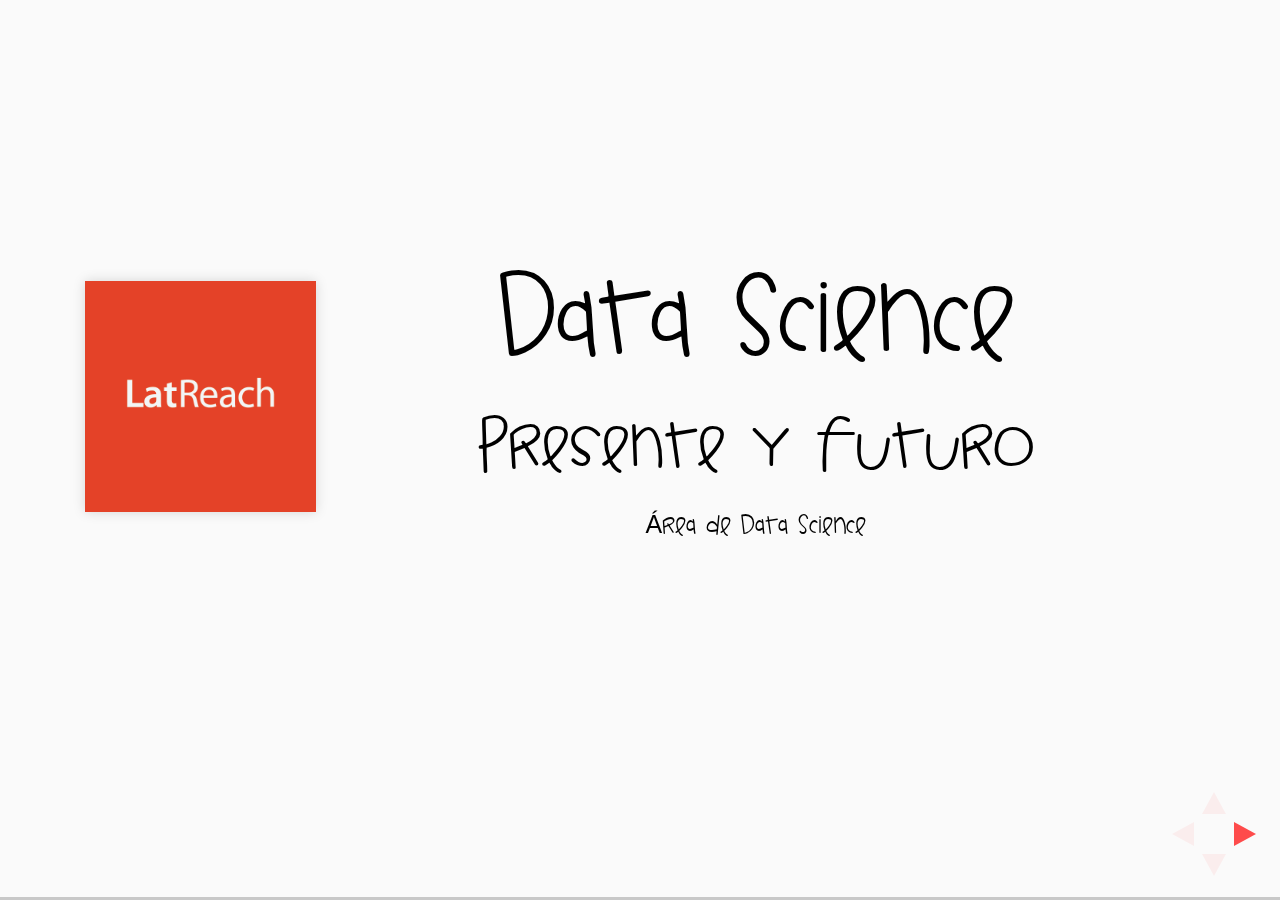
==== index.html @ 93abf593 "Convención LatReach inicial commit" ====
<!doctype html>
<html lang="en">

<head>
    <meta charset="utf-8">
    <meta name="description" content="LatReach Data Science: Presente y futuro">
    <meta name="author" content="Paul Márquez" >
    <meta name="apple-mobile-web-app-capable" content="yes">
    <meta name="apple-mobile-web-app-status-bar-style" content="black-translucent">
    <meta name="viewport" content="width=device-width, initial-scale=1.0, maximum-scale=1.0, user-scalable=no, minimal-ui">

    <title>LatReach - Data Science 2016</title>

    <script src="http://code.jquery.com/jquery-2.1.4.js" type="text/javascript"></script>

    <link rel="stylesheet" href="./reveal/css/reveal.css">
    <link rel="stylesheet" href="./reveal/css/theme/latreach.css" id="theme">

    <!-- Code syntax highlighting -->
    <link rel="stylesheet" href="./reveal/lib/css/github.css">
</head>

<body>

<div class="reveal">
    <div class="slides">
        <section>
            <img src="images/logo_latreach.jpg" height="200" width="200" style="border: none; float: left;">
            <h1>Data Science</h1>
            <h3>Presente y futuro</h3>
            <p>
                <small>Área de Data Science</small>
            </p>
        </section>

        <section>
            <h2>La era de los datos</h2>
                <img src="images/ciclo_datos.png" height="500" width="500">
        </section>

        <section>
            <section>
                <h2>Big Data</h2>
                <p>
                    Tantos datos que solo los puede interpretar un especialista
                </p>
                <p class="fragment" style="color: red;">o bien...</p>
                <p class="fragment">
                    Datos que tengan el potencial de causar un impacto
                    positivo en un negocio
                </p>
            </section>
            <section data-background-video="./videos/big_data.mp4"></section>
            <section>
                <pre>
                    <code>
[{"chasis":"VSSRK46L47R099128","vendor":140,"nombre":"Armada","apellido_p":"Cerdan","estado":"Aguascalientes","tel1":4499705817,"sexo":"M","modelo":"Cordoba","tipo_servicio":1,"year_modelo":2007,"contactable":"No"},
{"chasis":"VSSHM16L87R004624","vendor":140,"nombre":"Ricardo","apellido_p":"Calvillo","estado":"Aguascalientes","tel1":4929222730,"sexo":"M","modelo":"Cordoba","tipo_servicio":1,"year_modelo":2007,"contactable":"No"},
{"chasis":"VSSMK16L93R093A73","vendor":140,"nombre":"Adan","apellido_p":"Saldivar","estado":"Aguascalientes","tel1":449,"sexo":"M","modelo":"Ibiza","tipo_servicio":2,"year_modelo":2003,"contactable":"No"},
{"chasis":"VSSMK46J8AR024903","vendor":140,"nombre":"Luis Fernando","apellido_p":"Gonzalez","estado":"Aguascalientes","tel1":449,"sexo":"M","modelo":"Ibiza","tipo_servicio":1,"year_modelo":2010,"contactable":"No"},
{"chasis":"VSSKK46L33R057027","vendor":140,"nombre":"Maria Elena","apellido_p":"Martinez","estado":"Aguascalientes","tel1":4499184905,"sexo":"F","modelo":"Ibiza","tipo_servicio":1,"year_modelo":2003,"contactable":"No"},
{"chasis":"VSSMM16L89R018931","vendor":140,"nombre":"Armando","apellido_p":"Gonzalez","estado":"Aguascalientes","tel1":465,"sexo":"M","modelo":"Ibiza","tipo_servicio":1,"year_modelo":2009,"contactable":"No"},
{"chasis":"VSSMK46J4BR041327","vendor":140,"nombre":"Beatriz Elena","apellido_p":"Pasos","estado":"Aguascalientes","tel1":4499785979,"sexo":"F","modelo":"Ibiza","tipo_servicio":1,"year_modelo":2011,"contactable":"No"},
{"chasis":"VSSMK46J8AR082123","vendor":140,"nombre":"Alejandra","apellido_p":"Salasar","estado":"Aguascalientes","tel1":492,"sexo":"F","modelo":"Ibiza","tipo_servicio":1,"year_modelo":2010,"contactable":"No"},
{"chasis":"VSSXK46J4AR171278","vendor":140,"nombre":"Ivan","apellido_p":"Gonzalez","estado":"Aguascalientes","tel1":4499122631,"sexo":"M","modelo":"Ibiza","tipo_servicio":1,"year_modelo":2010,"contactable":"No"},
{"chasis":"VSSMK46JXAR107524","vendor":140,"nombre":"Noemi","apellido_p":"Lopez","estado":"Aguascalientes","tel1":492,"sexo":"F","modelo":"Ibiza","tipo_servicio":1,"year_modelo":2010,"contactable":"No"},
{"chasis":"VSSMK46J5BR031289","vendor":140,"nombre":"Victor Hugo","apellido_p":"Troncoso","estado":"Aguascalientes","tel1":478,"sexo":"M","modelo":"Ibiza","tipo_servicio":1,"year_modelo":2011,"contactable":"No"},
{"chasis":"VSSSK46LX9R018489","vendor":140,"nombre":"Jose","apellido_p":"Pantoja","estado":"Aguascalientes","tel1":4499721512,"sexo":"M","modelo":"Ibiza","tipo_servicio":1,"year_modelo":2009,"contactable":"No"},
{"chasis":"VSSSK46J19R094133","vendor":140,"nombre":"Veronica","apellido_p":"Gonzalez","estado":"Aguascalientes","tel1":449,"sexo":"M","modelo":"Ibiza","tipo_servicio":1,"year_modelo":2009,"contactable":"No"},
{"chasis":"VSSHM16LX9R011352","vendor":140,"nombre":"Araceli","apellido_p":"Garcia","estado":"Aguascalientes","tel1":4499133078,"sexo":"F","modelo":"Cordoba","tipo_servicio":1,"year_modelo":2009,"contactable":"No"},
{"chasis":"VSSPK46L47R008849","vendor":140,"nombre":"Miguel","apellido_p":"Mendoza","estado":"Aguascalientes","tel1":4499133942,"sexo":"M","modelo":"Ibiza","tipo_servicio":2,"year_modelo":2007,"contactable":"No"},
{"chasis":"VSSAH61P4AR010442","vendor":140,"nombre":"Juan Carlos","apellido_p":"Glez","estado":"Aguascalientes","tel1":4499126202,"sexo":"M","modelo":"Leon","tipo_servicio":1,"year_modelo":2010,"contactable":"No"},
{"chasis":"VSSXK46J0AR180138","vendor":140,"nombre":"Victor Manuel","apellido_p":"Garcia","estado":"Aguascalientes","tel1":492,"sexo":"M","modelo":"Ibiza","tipo_servicio":1,"year_modelo":2010,"contactable":"No"},
{"chasis":"VSSMK46J4BR043806","vendor":140,"nombre":"Arturo","apellido_p":"Fernandez","estado":"Aguascalientes","tel1":4659580708,"sexo":"M","modelo":"Ibiza","tipo_servicio":1,"year_modelo":2011,"contactable":"No"},
{"chasis":"VSSBD61P17R000489","vendor":140,"nombre":"Juan Antonio","apellido_p":"Ornelas","estado":"Aguascalientes","tel1":449,"sexo":"M","modelo":"Leon","tipo_servicio":2,"year_modelo":2007,"contactable":"No"},
{"chasis":"VSSHK46L39R049044","vendor":140,"nombre":"Francisco","apellido_p":"Vargas","estado":"Aguascalientes","tel1":4499742282,"sexo":"M","modelo":"Cordoba","tipo_servicio":1,"year_modelo":2009,"contactable":"Si"},
{"chasis":"VSSSK46J49R113869","vendor":140,"nombre":"Maria Estela","apellido_p":"Hernandez","estado":"Aguascalientes","tel1":492,"sexo":"F","modelo":"Ibiza","tipo_servicio":1,"year_modelo":2009,"contactable":"Si"},
{"chasis":"VSS6K46L73R217478","vendor":140,"nombre":"Alejandro Isaias","apellido_p":"Cura","estado":"Aguascalientes","tel1":4929236179,"sexo":"M","modelo":"","tipo_servicio":1,"year_modelo":2003,"contactable":"Si"},
{"chasis":"VSSEM16L78R005817","vendor":140,"nombre":"Gerardo","apellido_p":"Guerrero","estado":"Aguascalientes","tel1":4499166515,"sexo":"M","modelo":"Ibiza","tipo_servicio":1,"year_modelo":2008,"contactable":"Si"},
{"chasis":"VSSMK46J0AR180983","vendor":140,"nombre":"Raul","apellido_p":"Medina","estado":"Aguascalientes","tel1":4639527853,"sexo":"M","modelo":"Ibiza","tipo_servicio":1,"year_modelo":2010,"contactable":"Si"},
{"chasis":"VSSHM16L17R065300","vendor":140,"nombre":"Virtor Hugo","apellido_p":"Carrillo","estado":"Aguascalientes","tel1":492,"sexo":"M","modelo":"Cordoba","tipo_servicio":1,"year_modelo":2007,"contactable":"Si"},
{"chasis":"VSSRK46L46R006865","vendor":140,"nombre":"Jorge Luis","apellido_p":"Gomez","estado":"Aguascalientes","tel1":494,"sexo":"M","modelo":"Cordoba","tipo_servicio":1,"year_modelo":2006,"contactable":"Si"},
{"chasis":"VSSMK46J5AR048673","vendor":140,"nombre":"Jose De Jesus","apellido_p":"Macias","estado":"Aguascalientes","tel1":735,"sexo":"M","modelo":"Ibiza","tipo_servicio":2,"year_modelo":2010,"contactable":"No"},
{"chasis":"VSSXK46J3AR107023","vendor":140,"nombre":"Rafael","apellido_p":"Jimenez","estado":"Aguascalientes","tel1":4499147068,"sexo":"M","modelo":"Ibiza","tipo_servicio":1,"year_modelo":2010,"contactable":"Si"},
{"chasis":"VSSEM16L67R056403","vendor":140,"nombre":"Jose De La Cruz","apellido_p":"Medrano","estado":"Aguascalientes","tel1":4499128904,"sexo":"M","modelo":"Ibiza","tipo_servicio":1,"year_modelo":2007,"contactable":"No"},
{"chasis":"VSSDE21M15R052111","vendor":140,"nombre":"Noe","apellido_p":"German De Leon","estado":"Aguascalientes","tel1":492,"sexo":"M","modelo":"Leon","tipo_servicio":1,"year_modelo":2005,"contactable":"No"},
{"chasis":"VSSEM16LX8R195452","vendor":140,"nombre":"Fransisco","apellido_p":"Acua","estado":"Aguascalientes","tel1":4499760584,"sexo":"M","modelo":"Ibiza","tipo_servicio":1,"year_modelo":2008,"contactable":"Si"},
{"chasis":"VSSRK46L07R002054","vendor":140,"nombre":"Luz Maria","apellido_p":"Hernandez","estado":"Aguascalientes","tel1":449,"sexo":"M","modelo":"Cordoba","tipo_servicio":2,"year_modelo":2007,"contactable":"Si"}]
                    </code>
                </pre>
            </section>

            <section>
                <h2>Data Mining</h2>
                <p>
                    El conjunto de técnicas que nos permiten procesar
                    y extraer información de los datos
                </p>
                <video controls height="400px">
                    <source src="./videos/data_mining.mp4"></source>
                </video>
            </section>

            <section data-background="./images/math.jpg">
                <div style="background-color: rgba(250, 250, 250, 0.95); box-shadow: 0px 0px 6px rgba(0, 0, 0, 0.3);">
                    <h2>Data Analysis</h2>
                    <p>
                        El Data Mining debe ser interpretado por un
                        especialista que facilite
                    </p>
                    <div class="columnas">
                        <span style="color: red;">Descripciones</span>&nbsp;
                        <span style="color: blue;">Inferencias</span>&nbsp;
                        <span style="color: green;">Predicciones</span>&nbsp;
                        <span style="color: red;">Pronósticos</span>&nbsp;
                        <span style="color: brown;">Interpetaciones</span>
                        <span>Representaciones visuales</span>
                    </div>
                </div>
            </section>

            <section>
                <h2>Business Intelligence</h2>
                <h4>Porsche Relations Intelligence System</h4>
                <a href="http://pris.com.mx/" target="_blank">
                    <img src="./images/pris.png" alt="PRIS">
                </a>
            </section>

            <section>
                <h2>Business Intelligence</h2>
                <h4>CORE</h4>
                <a href="http://seatmx.com/release/" target="_blank">
                    <img src="./images/core.png" alt="CORE">
                </a>
            </section>
        </section>

        <section class="fsa">
            <h2>Data Science: Un área nueva</h2>
            <div class="paper" id="paper"></div>
        </section>

        <section data-background-iframe="./paperjs/examples/Animated/Smoothing.html">
            <div style="background-color: rgba(250, 250, 250, 0.7);">
                <h2>El alcance de los datos</h2>
                <span style="color: red;">Data Fetching</span>&nbsp;
                <span style="color: blue;">Data Warehouse</span>&nbsp;
                <span style="color: green;">Data Mining</span>&nbsp;
                <span style="color: brown;">Data Analysis</span>&nbsp;
                <span style="color: purple;">Data Visualization</span>&nbsp;
                <span style="color: orange;">Human-Data Interaction</span>
                <br>
                <br>
                <a href="./iframes/Landing_Page/index.html" target="_blank"><b>Data Immersion</b></a>
            </div>
        </section>

        <section data-background-iframe="./iframes/star_wars_latreach.html">
        <audio>
            <source src="./iframes/star_wars_theme.mp4" type="audio/mpeg">
        </audio>
        </section>

        <section onload="audioPlayer.stop();">
            <p class="fragment grow">grow</p>
            <p class="fragment shrink">shrink</p>
            <p class="fragment fade-out">fade-out</p>
            <p class="fragment current-visible">current-visible</p>
            <p class="fragment highlight-red">highlight-red</p>
            <p class="fragment highlight-blue">highlight-blue</p>
        </section>

        <section>
            <h2>Speaker View</h2>
            <p>There's a
            <a href="https://github.com/hakimel/reveal.js#speaker-notes">speaker view</a>.
            It includes a timer, preview of the upcoming slide as well as your speaker notes.
            </p>
            <p>Press the <em>S</em> key to try it out.</p>
            <aside class="notes">
                Oh hey, these are some notes.
                They'll be hidden in your presentation, but you can see
                them if you open the speaker notes window (hit 's' on
                your keyboard).
            </aside>
        </section>
    </div>
</div>

<script src="./reveal/lib/js/head.min.js"></script>
<script src="./reveal/js/reveal.js"></script>

<script type="text/javascript">
Reveal.initialize({
    controls: true,
    progress: true,
    history: true,
    center: true,
    transition: 'slide', // none/fade/slide/convex/concave/zoom
    dependencies: [
        { src: './reveal/lib/js/classList.js', condition: function() { return !document.body.classList; } },
        { src: './reveal/plugin/markdown/marked.js', condition: function() { return !!document.querySelector( '[data-markdown]' ); } },
        { src: './reveal/plugin/markdown/markdown.js', condition: function() { return !!document.querySelector( '[data-markdown]' ); } },
        { src: './reveal/plugin/highlight/highlight.js', async: true, callback: function() { hljs.initHighlightingOnLoad(); } },
        { src: './reveal/plugin/zoom-js/zoom.js', async: true },
        { src: './reveal/plugin/notes/notes.js', async: true }
    ]
});

Reveal.addEventListener("slidechanged", function(event) {
    $(event.currentSlide).find("audio").each(function() {
        var $audio = $(this);

        setTimeout(function() {
            $audio[0].currentTime = 0;
            $audio[0].play();
        }, 2000)
    });
});
</script>
</body>
</html>
---- reveal/css/reveal.css ----
/*!
 * reveal.js
 * http://lab.hakim.se/reveal-js
 * MIT licensed
 *
 * Copyright (C) 2015 Hakim El Hattab, http://hakim.se
 */
/*********************************************
 * RESET STYLES
 *********************************************/
html, body, .reveal div, .reveal span, .reveal applet, .reveal object, .reveal iframe,
.reveal h1, .reveal h2, .reveal h3, .reveal h4, .reveal h5, .reveal h6, .reveal p, .reveal blockquote, .reveal pre,
.reveal a, .reveal abbr, .reveal acronym, .reveal address, .reveal big, .reveal cite, .reveal code,
.reveal del, .reveal dfn, .reveal em, .reveal img, .reveal ins, .reveal kbd, .reveal q, .reveal s, .reveal samp,
.reveal small, .reveal strike, .reveal strong, .reveal sub, .reveal sup, .reveal tt, .reveal var,
.reveal b, .reveal u, .reveal center,
.reveal dl, .reveal dt, .reveal dd, .reveal ol, .reveal ul, .reveal li,
.reveal fieldset, .reveal form, .reveal label, .reveal legend,
.reveal table, .reveal caption, .reveal tbody, .reveal tfoot, .reveal thead, .reveal tr, .reveal th, .reveal td,
.reveal article, .reveal aside, .reveal canvas, .reveal details, .reveal embed,
.reveal figure, .reveal figcaption, .reveal footer, .reveal header, .reveal hgroup,
.reveal menu, .reveal nav, .reveal output, .reveal ruby, .reveal section, .reveal summary,
.reveal time, .reveal mark, .reveal audio, video {
  margin: 0;
  padding: 0;
  border: 0;
  font-size: 100%;
  font: inherit;
  vertical-align: baseline; }

.reveal article, .reveal aside, .reveal details, .reveal figcaption, .reveal figure,
.reveal footer, .reveal header, .reveal hgroup, .reveal menu, .reveal nav, .reveal section {
  display: block; }

/*********************************************
 * GLOBAL STYLES
 *********************************************/
html,
body {
  width: 100%;
  height: 100%;
  overflow: hidden; }

body {
  position: relative;
  line-height: 1;
  background-color: #fff;
  color: #000; }

html:-webkit-full-screen-ancestor {
  background-color: inherit; }

html:-moz-full-screen-ancestor {
  background-color: inherit; }

/*********************************************
 * VIEW FRAGMENTS
 *********************************************/
.reveal .slides section .fragment {
  opacity: 0;
  visibility: hidden;
  -webkit-transition: all 0.2s ease;
          transition: all 0.2s ease; }
  .reveal .slides section .fragment.visible {
    opacity: 1;
    visibility: visible; }

.reveal .slides section .fragment.grow {
  opacity: 1;
  visibility: visible; }
  .reveal .slides section .fragment.grow.visible {
    -webkit-transform: scale(1.3);
        -ms-transform: scale(1.3);
            transform: scale(1.3); }

.reveal .slides section .fragment.shrink {
  opacity: 1;
  visibility: visible; }
  .reveal .slides section .fragment.shrink.visible {
    -webkit-transform: scale(0.7);
        -ms-transform: scale(0.7);
            transform: scale(0.7); }

.reveal .slides section .fragment.zoom-in {
  -webkit-transform: scale(0.1);
      -ms-transform: scale(0.1);
          transform: scale(0.1); }
  .reveal .slides section .fragment.zoom-in.visible {
    -webkit-transform: none;
        -ms-transform: none;
            transform: none; }

.reveal .slides section .fragment.fade-out {
  opacity: 1;
  visibility: visible; }
  .reveal .slides section .fragment.fade-out.visible {
    opacity: 0;
    visibility: hidden; }

.reveal .slides section .fragment.semi-fade-out {
  opacity: 1;
  visibility: visible; }
  .reveal .slides section .fragment.semi-fade-out.visible {
    opacity: 0.5;
    visibility: visible; }

.reveal .slides section .fragment.strike {
  opacity: 1;
  visibility: visible; }
  .reveal .slides section .fragment.strike.visible {
    text-decoration: line-through; }

.reveal .slides section .fragment.current-visible {
  opacity: 0;
  visibility: hidden; }
  .reveal .slides section .fragment.current-visible.current-fragment {
    opacity: 1;
    visibility: visible; }

.reveal .slides section .fragment.highlight-red,
.reveal .slides section .fragment.highlight-current-red,
.reveal .slides section .fragment.highlight-green,
.reveal .slides section .fragment.highlight-current-green,
.reveal .slides section .fragment.highlight-blue,
.reveal .slides section .fragment.highlight-current-blue {
  opacity: 1;
  visibility: visible; }

.reveal .slides section .fragment.highlight-red.visible {
  color: #ff2c2d; }

.reveal .slides section .fragment.highlight-green.visible {
  color: #17ff2e; }

.reveal .slides section .fragment.highlight-blue.visible {
  color: #1b91ff; }

.reveal .slides section .fragment.highlight-current-red.current-fragment {
  color: #ff2c2d; }

.reveal .slides section .fragment.highlight-current-green.current-fragment {
  color: #17ff2e; }

.reveal .slides section .fragment.highlight-current-blue.current-fragment {
  color: #1b91ff; }

/*********************************************
 * DEFAULT ELEMENT STYLES
 *********************************************/
/* Fixes issue in Chrome where italic fonts did not appear when printing to PDF */
.reveal:after {
  content: '';
  font-style: italic; }

.reveal iframe {
  z-index: 1; }

/** Prevents layering issues in certain browser/transition combinations */
.reveal a {
  position: relative; }

.reveal .stretch {
  max-width: none;
  max-height: none; }

.reveal pre.stretch code {
  height: 100%;
  max-height: 100%;
  box-sizing: border-box; }

/*********************************************
 * CONTROLS
 *********************************************/
.reveal .controls {
  display: none;
  position: fixed;
  width: 110px;
  height: 110px;
  z-index: 30;
  right: 10px;
  bottom: 10px;
  -webkit-user-select: none; }

.reveal .controls button {
  padding: 0;
  position: absolute;
  opacity: 0.05;
  width: 0;
  height: 0;
  background-color: transparent;
  border: 12px solid transparent;
  -webkit-transform: scale(0.9999);
      -ms-transform: scale(0.9999);
          transform: scale(0.9999);
  -webkit-transition: all 0.2s ease;
          transition: all 0.2s ease;
  -webkit-appearance: none;
  -webkit-tap-highlight-color: transparent; }

.reveal .controls .enabled {
  opacity: 0.7;
  cursor: pointer; }

.reveal .controls .enabled:active {
  margin-top: 1px; }

.reveal .controls .navigate-left {
  top: 42px;
  border-right-width: 22px;
  border-right-color: #000; }

.reveal .controls .navigate-left.fragmented {
  opacity: 0.3; }

.reveal .controls .navigate-right {
  left: 74px;
  top: 42px;
  border-left-width: 22px;
  border-left-color: #000; }

.reveal .controls .navigate-right.fragmented {
  opacity: 0.3; }

.reveal .controls .navigate-up {
  left: 42px;
  border-bottom-width: 22px;
  border-bottom-color: #000; }

.reveal .controls .navigate-up.fragmented {
  opacity: 0.3; }

.reveal .controls .navigate-down {
  left: 42px;
  top: 74px;
  border-top-width: 22px;
  border-top-color: #000; }

.reveal .controls .navigate-down.fragmented {
  opacity: 0.3; }

/*********************************************
 * PROGRESS BAR
 *********************************************/
.reveal .progress {
  position: fixed;
  display: none;
  height: 3px;
  width: 100%;
  bottom: 0;
  left: 0;
  z-index: 10;
  background-color: rgba(0, 0, 0, 0.2); }

.reveal .progress:after {
  content: '';
  display: block;
  position: absolute;
  height: 20px;
  width: 100%;
  top: -20px; }

.reveal .progress span {
  display: block;
  height: 100%;
  width: 0px;
  background-color: #000;
  -webkit-transition: width 800ms cubic-bezier(0.26, 0.86, 0.44, 0.985);
          transition: width 800ms cubic-bezier(0.26, 0.86, 0.44, 0.985); }

/*********************************************
 * SLIDE NUMBER
 *********************************************/
.reveal .slide-number {
  position: fixed;
  display: block;
  right: 8px;
  bottom: 8px;
  z-index: 31;
  font-family: Helvetica, sans-serif;
  font-size: 12px;
  line-height: 1;
  color: #fff;
  background-color: rgba(0, 0, 0, 0.4);
  padding: 5px; }

.reveal .slide-number-delimiter {
  margin: 0 3px; }

/*********************************************
 * SLIDES
 *********************************************/
.reveal {
  position: relative;
  width: 100%;
  height: 100%;
  overflow: hidden;
  -ms-touch-action: none;
      touch-action: none; }

.reveal .slides {
  position: absolute;
  width: 100%;
  height: 100%;
  top: 0;
  right: 0;
  bottom: 0;
  left: 0;
  margin: auto;
  overflow: visible;
  z-index: 1;
  text-align: center;
  -webkit-perspective: 600px;
          perspective: 600px;
  -webkit-perspective-origin: 50% 40%;
          perspective-origin: 50% 40%; }

.reveal .slides > section {
  -ms-perspective: 600px; }

.reveal .slides > section,
.reveal .slides > section > section {
  display: none;
  position: absolute;
  width: 100%;
  padding: 20px 0px;
  z-index: 10;
  -webkit-transform-style: preserve-3d;
          transform-style: preserve-3d;
  -webkit-transition: -webkit-transform-origin 800ms cubic-bezier(0.26, 0.86, 0.44, 0.985), -webkit-transform 800ms cubic-bezier(0.26, 0.86, 0.44, 0.985), visibility 800ms cubic-bezier(0.26, 0.86, 0.44, 0.985), opacity 800ms cubic-bezier(0.26, 0.86, 0.44, 0.985);
          transition: -ms-transform-origin 800ms cubic-bezier(0.26, 0.86, 0.44, 0.985), transform 800ms cubic-bezier(0.26, 0.86, 0.44, 0.985), visibility 800ms cubic-bezier(0.26, 0.86, 0.44, 0.985), opacity 800ms cubic-bezier(0.26, 0.86, 0.44, 0.985);
          transition: transform-origin 800ms cubic-bezier(0.26, 0.86, 0.44, 0.985), transform 800ms cubic-bezier(0.26, 0.86, 0.44, 0.985), visibility 800ms cubic-bezier(0.26, 0.86, 0.44, 0.985), opacity 800ms cubic-bezier(0.26, 0.86, 0.44, 0.985); }

/* Global transition speed settings */
.reveal[data-transition-speed="fast"] .slides section {
  -webkit-transition-duration: 400ms;
          transition-duration: 400ms; }

.reveal[data-transition-speed="slow"] .slides section {
  -webkit-transition-duration: 1200ms;
          transition-duration: 1200ms; }

/* Slide-specific transition speed overrides */
.reveal .slides section[data-transition-speed="fast"] {
  -webkit-transition-duration: 400ms;
          transition-duration: 400ms; }

.reveal .slides section[data-transition-speed="slow"] {
  -webkit-transition-duration: 1200ms;
          transition-duration: 1200ms; }

.reveal .slides > section.stack {
  padding-top: 0;
  padding-bottom: 0; }

.reveal .slides > section.present,
.reveal .slides > section > section.present {
  display: block;
  z-index: 11;
  opacity: 1; }

.reveal.center,
.reveal.center .slides,
.reveal.center .slides section {
  min-height: 0 !important; }

/* Don't allow interaction with invisible slides */
.reveal .slides > section.future,
.reveal .slides > section > section.future,
.reveal .slides > section.past,
.reveal .slides > section > section.past {
  pointer-events: none; }

.reveal.overview .slides > section,
.reveal.overview .slides > section > section {
  pointer-events: auto; }

.reveal .slides > section.past,
.reveal .slides > section.future,
.reveal .slides > section > section.past,
.reveal .slides > section > section.future {
  opacity: 0; }

/*********************************************
 * Mixins for readability of transitions
 *********************************************/
/*********************************************
 * SLIDE TRANSITION
 * Aliased 'linear' for backwards compatibility
 *********************************************/
.reveal.slide section {
  -webkit-backface-visibility: hidden;
          backface-visibility: hidden; }

.reveal .slides > section[data-transition=slide].past,
.reveal .slides > section[data-transition~=slide-out].past,
.reveal.slide .slides > section:not([data-transition]).past {
  -webkit-transform: translate(-150%, 0);
      -ms-transform: translate(-150%, 0);
          transform: translate(-150%, 0); }

.reveal .slides > section[data-transition=slide].future,
.reveal .slides > section[data-transition~=slide-in].future,
.reveal.slide .slides > section:not([data-transition]).future {
  -webkit-transform: translate(150%, 0);
      -ms-transform: translate(150%, 0);
          transform: translate(150%, 0); }

.reveal .slides > section > section[data-transition=slide].past,
.reveal .slides > section > section[data-transition~=slide-out].past,
.reveal.slide .slides > section > section:not([data-transition]).past {
  -webkit-transform: translate(0, -150%);
      -ms-transform: translate(0, -150%);
          transform: translate(0, -150%); }

.reveal .slides > section > section[data-transition=slide].future,
.reveal .slides > section > section[data-transition~=slide-in].future,
.reveal.slide .slides > section > section:not([data-transition]).future {
  -webkit-transform: translate(0, 150%);
      -ms-transform: translate(0, 150%);
          transform: translate(0, 150%); }

.reveal.linear section {
  -webkit-backface-visibility: hidden;
          backface-visibility: hidden; }

.reveal .slides > section[data-transition=linear].past,
.reveal .slides > section[data-transition~=linear-out].past,
.reveal.linear .slides > section:not([data-transition]).past {
  -webkit-transform: translate(-150%, 0);
      -ms-transform: translate(-150%, 0);
          transform: translate(-150%, 0); }

.reveal .slides > section[data-transition=linear].future,
.reveal .slides > section[data-transition~=linear-in].future,
.reveal.linear .slides > section:not([data-transition]).future {
  -webkit-transform: translate(150%, 0);
      -ms-transform: translate(150%, 0);
          transform: translate(150%, 0); }

.reveal .slides > section > section[data-transition=linear].past,
.reveal .slides > section > section[data-transition~=linear-out].past,
.reveal.linear .slides > section > section:not([data-transition]).past {
  -webkit-transform: translate(0, -150%);
      -ms-transform: translate(0, -150%);
          transform: translate(0, -150%); }

.reveal .slides > section > section[data-transition=linear].future,
.reveal .slides > section > section[data-transition~=linear-in].future,
.reveal.linear .slides > section > section:not([data-transition]).future {
  -webkit-transform: translate(0, 150%);
      -ms-transform: translate(0, 150%);
          transform: translate(0, 150%); }

/*********************************************
 * CONVEX TRANSITION
 * Aliased 'default' for backwards compatibility
 *********************************************/
.reveal .slides > section[data-transition=default].past,
.reveal .slides > section[data-transition~=default-out].past,
.reveal.default .slides > section:not([data-transition]).past {
  -webkit-transform: translate3d(-100%, 0, 0) rotateY(-90deg) translate3d(-100%, 0, 0);
          transform: translate3d(-100%, 0, 0) rotateY(-90deg) translate3d(-100%, 0, 0); }

.reveal .slides > section[data-transition=default].future,
.reveal .slides > section[data-transition~=default-in].future,
.reveal.default .slides > section:not([data-transition]).future {
  -webkit-transform: translate3d(100%, 0, 0) rotateY(90deg) translate3d(100%, 0, 0);
          transform: translate3d(100%, 0, 0) rotateY(90deg) translate3d(100%, 0, 0); }

.reveal .slides > section > section[data-transition=default].past,
.reveal .slides > section > section[data-transition~=default-out].past,
.reveal.default .slides > section > section:not([data-transition]).past {
  -webkit-transform: translate3d(0, -300px, 0) rotateX(70deg) translate3d(0, -300px, 0);
          transform: translate3d(0, -300px, 0) rotateX(70deg) translate3d(0, -300px, 0); }

.reveal .slides > section > section[data-transition=default].future,
.reveal .slides > section > section[data-transition~=default-in].future,
.reveal.default .slides > section > section:not([data-transition]).future {
  -webkit-transform: translate3d(0, 300px, 0) rotateX(-70deg) translate3d(0, 300px, 0);
          transform: translate3d(0, 300px, 0) rotateX(-70deg) translate3d(0, 300px, 0); }

.reveal .slides > section[data-transition=convex].past,
.reveal .slides > section[data-transition~=convex-out].past,
.reveal.convex .slides > section:not([data-transition]).past {
  -webkit-transform: translate3d(-100%, 0, 0) rotateY(-90deg) translate3d(-100%, 0, 0);
          transform: translate3d(-100%, 0, 0) rotateY(-90deg) translate3d(-100%, 0, 0); }

.reveal .slides > section[data-transition=convex].future,
.reveal .slides > section[data-transition~=convex-in].future,
.reveal.convex .slides > section:not([data-transition]).future {
  -webkit-transform: translate3d(100%, 0, 0) rotateY(90deg) translate3d(100%, 0, 0);
          transform: translate3d(100%, 0, 0) rotateY(90deg) translate3d(100%, 0, 0); }

.reveal .slides > section > section[data-transition=convex].past,
.reveal .slides > section > section[data-transition~=convex-out].past,
.reveal.convex .slides > section > section:not([data-transition]).past {
  -webkit-transform: translate3d(0, -300px, 0) rotateX(70deg) translate3d(0, -300px, 0);
          transform: translate3d(0, -300px, 0) rotateX(70deg) translate3d(0, -300px, 0); }

.reveal .slides > section > section[data-transition=convex].future,
.reveal .slides > section > section[data-transition~=convex-in].future,
.reveal.convex .slides > section > section:not([data-transition]).future {
  -webkit-transform: translate3d(0, 300px, 0) rotateX(-70deg) translate3d(0, 300px, 0);
          transform: translate3d(0, 300px, 0) rotateX(-70deg) translate3d(0, 300px, 0); }

/*********************************************
 * CONCAVE TRANSITION
 *********************************************/
.reveal .slides > section[data-transition=concave].past,
.reveal .slides > section[data-transition~=concave-out].past,
.reveal.concave .slides > section:not([data-transition]).past {
  -webkit-transform: translate3d(-100%, 0, 0) rotateY(90deg) translate3d(-100%, 0, 0);
          transform: translate3d(-100%, 0, 0) rotateY(90deg) translate3d(-100%, 0, 0); }

.reveal .slides > section[data-transition=concave].future,
.reveal .slides > section[data-transition~=concave-in].future,
.reveal.concave .slides > section:not([data-transition]).future {
  -webkit-transform: translate3d(100%, 0, 0) rotateY(-90deg) translate3d(100%, 0, 0);
          transform: translate3d(100%, 0, 0) rotateY(-90deg) translate3d(100%, 0, 0); }

.reveal .slides > section > section[data-transition=concave].past,
.reveal .slides > section > section[data-transition~=concave-out].past,
.reveal.concave .slides > section > section:not([data-transition]).past {
  -webkit-transform: translate3d(0, -80%, 0) rotateX(-70deg) translate3d(0, -80%, 0);
          transform: translate3d(0, -80%, 0) rotateX(-70deg) translate3d(0, -80%, 0); }

.reveal .slides > section > section[data-transition=concave].future,
.reveal .slides > section > section[data-transition~=concave-in].future,
.reveal.concave .slides > section > section:not([data-transition]).future {
  -webkit-transform: translate3d(0, 80%, 0) rotateX(70deg) translate3d(0, 80%, 0);
          transform: translate3d(0, 80%, 0) rotateX(70deg) translate3d(0, 80%, 0); }

/*********************************************
 * ZOOM TRANSITION
 *********************************************/
.reveal .slides section[data-transition=zoom],
.reveal.zoom .slides section:not([data-transition]) {
  -webkit-transition-timing-function: ease;
          transition-timing-function: ease; }

.reveal .slides > section[data-transition=zoom].past,
.reveal .slides > section[data-transition~=zoom-out].past,
.reveal.zoom .slides > section:not([data-transition]).past {
  visibility: hidden;
  -webkit-transform: scale(16);
      -ms-transform: scale(16);
          transform: scale(16); }

.reveal .slides > section[data-transition=zoom].future,
.reveal .slides > section[data-transition~=zoom-in].future,
.reveal.zoom .slides > section:not([data-transition]).future {
  visibility: hidden;
  -webkit-transform: scale(0.2);
      -ms-transform: scale(0.2);
          transform: scale(0.2); }

.reveal .slides > section > section[data-transition=zoom].past,
.reveal .slides > section > section[data-transition~=zoom-out].past,
.reveal.zoom .slides > section > section:not([data-transition]).past {
  -webkit-transform: translate(0, -150%);
      -ms-transform: translate(0, -150%);
          transform: translate(0, -150%); }

.reveal .slides > section > section[data-transition=zoom].future,
.reveal .slides > section > section[data-transition~=zoom-in].future,
.reveal.zoom .slides > section > section:not([data-transition]).future {
  -webkit-transform: translate(0, 150%);
      -ms-transform: translate(0, 150%);
          transform: translate(0, 150%); }

/*********************************************
 * CUBE TRANSITION
 *********************************************/
.reveal.cube .slides {
  -webkit-perspective: 1300px;
          perspective: 1300px; }

.reveal.cube .slides section {
  padding: 30px;
  min-height: 700px;
  -webkit-backface-visibility: hidden;
          backface-visibility: hidden;
  box-sizing: border-box; }

.reveal.center.cube .slides section {
  min-height: 0; }

.reveal.cube .slides section:not(.stack):before {
  content: '';
  position: absolute;
  display: block;
  width: 100%;
  height: 100%;
  left: 0;
  top: 0;
  background: rgba(0, 0, 0, 0.1);
  border-radius: 4px;
  -webkit-transform: translateZ(-20px);
          transform: translateZ(-20px); }

.reveal.cube .slides section:not(.stack):after {
  content: '';
  position: absolute;
  display: block;
  width: 90%;
  height: 30px;
  left: 5%;
  bottom: 0;
  background: none;
  z-index: 1;
  border-radius: 4px;
  box-shadow: 0px 95px 25px rgba(0, 0, 0, 0.2);
  -webkit-transform: translateZ(-90px) rotateX(65deg);
          transform: translateZ(-90px) rotateX(65deg); }

.reveal.cube .slides > section.stack {
  padding: 0;
  background: none; }

.reveal.cube .slides > section.past {
  -webkit-transform-origin: 100% 0%;
      -ms-transform-origin: 100% 0%;
          transform-origin: 100% 0%;
  -webkit-transform: translate3d(-100%, 0, 0) rotateY(-90deg);
          transform: translate3d(-100%, 0, 0) rotateY(-90deg); }

.reveal.cube .slides > section.future {
  -webkit-transform-origin: 0% 0%;
      -ms-transform-origin: 0% 0%;
          transform-origin: 0% 0%;
  -webkit-transform: translate3d(100%, 0, 0) rotateY(90deg);
          transform: translate3d(100%, 0, 0) rotateY(90deg); }

.reveal.cube .slides > section > section.past {
  -webkit-transform-origin: 0% 100%;
      -ms-transform-origin: 0% 100%;
          transform-origin: 0% 100%;
  -webkit-transform: translate3d(0, -100%, 0) rotateX(90deg);
          transform: translate3d(0, -100%, 0) rotateX(90deg); }

.reveal.cube .slides > section > section.future {
  -webkit-transform-origin: 0% 0%;
      -ms-transform-origin: 0% 0%;
          transform-origin: 0% 0%;
  -webkit-transform: translate3d(0, 100%, 0) rotateX(-90deg);
          transform: translate3d(0, 100%, 0) rotateX(-90deg); }

/*********************************************
 * PAGE TRANSITION
 *********************************************/
.reveal.page .slides {
  -webkit-perspective-origin: 0% 50%;
          perspective-origin: 0% 50%;
  -webkit-perspective: 3000px;
          perspective: 3000px; }

.reveal.page .slides section {
  padding: 30px;
  min-height: 700px;
  box-sizing: border-box; }

.reveal.page .slides section.past {
  z-index: 12; }

.reveal.page .slides section:not(.stack):before {
  content: '';
  position: absolute;
  display: block;
  width: 100%;
  height: 100%;
  left: 0;
  top: 0;
  background: rgba(0, 0, 0, 0.1);
  -webkit-transform: translateZ(-20px);
          transform: translateZ(-20px); }

.reveal.page .slides section:not(.stack):after {
  content: '';
  position: absolute;
  display: block;
  width: 90%;
  height: 30px;
  left: 5%;
  bottom: 0;
  background: none;
  z-index: 1;
  border-radius: 4px;
  box-shadow: 0px 95px 25px rgba(0, 0, 0, 0.2);
  -webkit-transform: translateZ(-90px) rotateX(65deg); }

.reveal.page .slides > section.stack {
  padding: 0;
  background: none; }

.reveal.page .slides > section.past {
  -webkit-transform-origin: 0% 0%;
      -ms-transform-origin: 0% 0%;
          transform-origin: 0% 0%;
  -webkit-transform: translate3d(-40%, 0, 0) rotateY(-80deg);
          transform: translate3d(-40%, 0, 0) rotateY(-80deg); }

.reveal.page .slides > section.future {
  -webkit-transform-origin: 100% 0%;
      -ms-transform-origin: 100% 0%;
          transform-origin: 100% 0%;
  -webkit-transform: translate3d(0, 0, 0);
          transform: translate3d(0, 0, 0); }

.reveal.page .slides > section > section.past {
  -webkit-transform-origin: 0% 0%;
      -ms-transform-origin: 0% 0%;
          transform-origin: 0% 0%;
  -webkit-transform: translate3d(0, -40%, 0) rotateX(80deg);
          transform: translate3d(0, -40%, 0) rotateX(80deg); }

.reveal.page .slides > section > section.future {
  -webkit-transform-origin: 0% 100%;
      -ms-transform-origin: 0% 100%;
          transform-origin: 0% 100%;
  -webkit-transform: translate3d(0, 0, 0);
          transform: translate3d(0, 0, 0); }

/*********************************************
 * FADE TRANSITION
 *********************************************/
.reveal .slides section[data-transition=fade],
.reveal.fade .slides section:not([data-transition]),
.reveal.fade .slides > section > section:not([data-transition]) {
  -webkit-transform: none;
      -ms-transform: none;
          transform: none;
  -webkit-transition: opacity 0.5s;
          transition: opacity 0.5s; }

.reveal.fade.overview .slides section,
.reveal.fade.overview .slides > section > section {
  -webkit-transition: none;
          transition: none; }

/*********************************************
 * NO TRANSITION
 *********************************************/
.reveal .slides section[data-transition=none],
.reveal.none .slides section:not([data-transition]) {
  -webkit-transform: none;
      -ms-transform: none;
          transform: none;
  -webkit-transition: none;
          transition: none; }

/*********************************************
 * PAUSED MODE
 *********************************************/
.reveal .pause-overlay {
  position: absolute;
  top: 0;
  left: 0;
  width: 100%;
  height: 100%;
  background: black;
  visibility: hidden;
  opacity: 0;
  z-index: 100;
  -webkit-transition: all 1s ease;
          transition: all 1s ease; }

.reveal.paused .pause-overlay {
  visibility: visible;
  opacity: 1; }

/*********************************************
 * FALLBACK
 *********************************************/
.no-transforms {
  overflow-y: auto; }

.no-transforms .reveal .slides {
  position: relative;
  width: 80%;
  height: auto !important;
  top: 0;
  left: 50%;
  margin: 0;
  text-align: center; }

.no-transforms .reveal .controls,
.no-transforms .reveal .progress {
  display: none !important; }

.no-transforms .reveal .slides section {
  display: block !important;
  opacity: 1 !important;
  position: relative !important;
  height: auto;
  min-height: 0;
  top: 0;
  left: -50%;
  margin: 70px 0;
  -webkit-transform: none;
      -ms-transform: none;
          transform: none; }

.no-transforms .reveal .slides section section {
  left: 0; }

.reveal .no-transition,
.reveal .no-transition * {
  -webkit-transition: none !important;
          transition: none !important; }

/*********************************************
 * PER-SLIDE BACKGROUNDS
 *********************************************/
.reveal .backgrounds {
  position: absolute;
  width: 100%;
  height: 100%;
  top: 0;
  left: 0;
  -webkit-perspective: 600px;
          perspective: 600px; }

.reveal .slide-background {
  display: none;
  position: absolute;
  width: 100%;
  height: 100%;
  opacity: 0;
  visibility: hidden;
  background-color: transparent;
  background-position: 50% 50%;
  background-repeat: no-repeat;
  background-size: cover;
  -webkit-transition: all 800ms cubic-bezier(0.26, 0.86, 0.44, 0.985);
          transition: all 800ms cubic-bezier(0.26, 0.86, 0.44, 0.985); }

.reveal .slide-background.stack {
  display: block; }

.reveal .slide-background.present {
  opacity: 1;
  visibility: visible; }

.print-pdf .reveal .slide-background {
  opacity: 1 !important;
  visibility: visible !important; }

/* Video backgrounds */
.reveal .slide-background video {
  position: absolute;
  width: 100%;
  height: 100%;
  max-width: none;
  max-height: none;
  top: 0;
  left: 0; }

/* Immediate transition style */
.reveal[data-background-transition=none] > .backgrounds .slide-background,
.reveal > .backgrounds .slide-background[data-background-transition=none] {
  -webkit-transition: none;
          transition: none; }

/* Slide */
.reveal[data-background-transition=slide] > .backgrounds .slide-background,
.reveal > .backgrounds .slide-background[data-background-transition=slide] {
  opacity: 1;
  -webkit-backface-visibility: hidden;
          backface-visibility: hidden; }

.reveal[data-background-transition=slide] > .backgrounds .slide-background.past,
.reveal > .backgrounds .slide-background.past[data-background-transition=slide] {
  -webkit-transform: translate(-100%, 0);
      -ms-transform: translate(-100%, 0);
          transform: translate(-100%, 0); }

.reveal[data-background-transition=slide] > .backgrounds .slide-background.future,
.reveal > .backgrounds .slide-background.future[data-background-transition=slide] {
  -webkit-transform: translate(100%, 0);
      -ms-transform: translate(100%, 0);
          transform: translate(100%, 0); }

.reveal[data-background-transition=slide] > .backgrounds .slide-background > .slide-background.past,
.reveal > .backgrounds .slide-background > .slide-background.past[data-background-transition=slide] {
  -webkit-transform: translate(0, -100%);
      -ms-transform: translate(0, -100%);
          transform: translate(0, -100%); }

.reveal[data-background-transition=slide] > .backgrounds .slide-background > .slide-background.future,
.reveal > .backgrounds .slide-background > .slide-background.future[data-background-transition=slide] {
  -webkit-transform: translate(0, 100%);
      -ms-transform: translate(0, 100%);
          transform: translate(0, 100%); }

/* Convex */
.reveal[data-background-transition=convex] > .backgrounds .slide-background.past,
.reveal > .backgrounds .slide-background.past[data-background-transition=convex] {
  opacity: 0;
  -webkit-transform: translate3d(-100%, 0, 0) rotateY(-90deg) translate3d(-100%, 0, 0);
          transform: translate3d(-100%, 0, 0) rotateY(-90deg) translate3d(-100%, 0, 0); }

.reveal[data-background-transition=convex] > .backgrounds .slide-background.future,
.reveal > .backgrounds .slide-background.future[data-background-transition=convex] {
  opacity: 0;
  -webkit-transform: translate3d(100%, 0, 0) rotateY(90deg) translate3d(100%, 0, 0);
          transform: translate3d(100%, 0, 0) rotateY(90deg) translate3d(100%, 0, 0); }

.reveal[data-background-transition=convex] > .backgrounds .slide-background > .slide-background.past,
.reveal > .backgrounds .slide-background > .slide-background.past[data-background-transition=convex] {
  opacity: 0;
  -webkit-transform: translate3d(0, -100%, 0) rotateX(90deg) translate3d(0, -100%, 0);
          transform: translate3d(0, -100%, 0) rotateX(90deg) translate3d(0, -100%, 0); }

.reveal[data-background-transition=convex] > .backgrounds .slide-background > .slide-background.future,
.reveal > .backgrounds .slide-background > .slide-background.future[data-background-transition=convex] {
  opacity: 0;
  -webkit-transform: translate3d(0, 100%, 0) rotateX(-90deg) translate3d(0, 100%, 0);
          transform: translate3d(0, 100%, 0) rotateX(-90deg) translate3d(0, 100%, 0); }

/* Concave */
.reveal[data-background-transition=concave] > .backgrounds .slide-background.past,
.reveal > .backgrounds .slide-background.past[data-background-transition=concave] {
  opacity: 0;
  -webkit-transform: translate3d(-100%, 0, 0) rotateY(90deg) translate3d(-100%, 0, 0);
          transform: translate3d(-100%, 0, 0) rotateY(90deg) translate3d(-100%, 0, 0); }

.reveal[data-background-transition=concave] > .backgrounds .slide-background.future,
.reveal > .backgrounds .slide-background.future[data-background-transition=concave] {
  opacity: 0;
  -webkit-transform: translate3d(100%, 0, 0) rotateY(-90deg) translate3d(100%, 0, 0);
          transform: translate3d(100%, 0, 0) rotateY(-90deg) translate3d(100%, 0, 0); }

.reveal[data-background-transition=concave] > .backgrounds .slide-background > .slide-background.past,
.reveal > .backgrounds .slide-background > .slide-background.past[data-background-transition=concave] {
  opacity: 0;
  -webkit-transform: translate3d(0, -100%, 0) rotateX(-90deg) translate3d(0, -100%, 0);
          transform: translate3d(0, -100%, 0) rotateX(-90deg) translate3d(0, -100%, 0); }

.reveal[data-background-transition=concave] > .backgrounds .slide-background > .slide-background.future,
.reveal > .backgrounds .slide-background > .slide-background.future[data-background-transition=concave] {
  opacity: 0;
  -webkit-transform: translate3d(0, 100%, 0) rotateX(90deg) translate3d(0, 100%, 0);
          transform: translate3d(0, 100%, 0) rotateX(90deg) translate3d(0, 100%, 0); }

/* Zoom */
.reveal[data-background-transition=zoom] > .backgrounds .slide-background,
.reveal > .backgrounds .slide-background[data-background-transition=zoom] {
  -webkit-transition-timing-function: ease;
          transition-timing-function: ease; }

.reveal[data-background-transition=zoom] > .backgrounds .slide-background.past,
.reveal > .backgrounds .slide-background.past[data-background-transition=zoom] {
  opacity: 0;
  visibility: hidden;
  -webkit-transform: scale(16);
      -ms-transform: scale(16);
          transform: scale(16); }

.reveal[data-background-transition=zoom] > .backgrounds .slide-background.future,
.reveal > .backgrounds .slide-background.future[data-background-transition=zoom] {
  opacity: 0;
  visibility: hidden;
  -webkit-transform: scale(0.2);
      -ms-transform: scale(0.2);
          transform: scale(0.2); }

.reveal[data-background-transition=zoom] > .backgrounds .slide-background > .slide-background.past,
.reveal > .backgrounds .slide-background > .slide-background.past[data-background-transition=zoom] {
  opacity: 0;
  visibility: hidden;
  -webkit-transform: scale(16);
      -ms-transform: scale(16);
          transform: scale(16); }

.reveal[data-background-transition=zoom] > .backgrounds .slide-background > .slide-background.future,
.reveal > .backgrounds .slide-background > .slide-background.future[data-background-transition=zoom] {
  opacity: 0;
  visibility: hidden;
  -webkit-transform: scale(0.2);
      -ms-transform: scale(0.2);
          transform: scale(0.2); }

/* Global transition speed settings */
.reveal[data-transition-speed="fast"] > .backgrounds .slide-background {
  -webkit-transition-duration: 400ms;
          transition-duration: 400ms; }

.reveal[data-transition-speed="slow"] > .backgrounds .slide-background {
  -webkit-transition-duration: 1200ms;
          transition-duration: 1200ms; }

/*********************************************
 * OVERVIEW
 *********************************************/
.reveal.overview {
  -webkit-perspective-origin: 50% 50%;
          perspective-origin: 50% 50%;
  -webkit-perspective: 700px;
          perspective: 700px; }
  .reveal.overview .slides section {
    height: 700px;
    opacity: 1 !important;
    overflow: hidden;
    visibility: visible !important;
    cursor: pointer;
    box-sizing: border-box; }
  .reveal.overview .slides section:hover,
  .reveal.overview .slides section.present {
    outline: 10px solid rgba(150, 150, 150, 0.4);
    outline-offset: 10px; }
  .reveal.overview .slides section .fragment {
    opacity: 1;
    -webkit-transition: none;
            transition: none; }
  .reveal.overview .slides section:after,
  .reveal.overview .slides section:before {
    display: none !important; }
  .reveal.overview .slides > section.stack {
    padding: 0;
    top: 0 !important;
    background: none;
    outline: none;
    overflow: visible; }
  .reveal.overview .backgrounds {
    -webkit-perspective: inherit;
            perspective: inherit; }
  .reveal.overview .backgrounds .slide-background {
    opacity: 1;
    visibility: visible;
    outline: 10px solid rgba(150, 150, 150, 0.1);
    outline-offset: 10px; }

.reveal.overview .slides section,
.reveal.overview-deactivating .slides section {
  -webkit-transition: none;
          transition: none; }

.reveal.overview .backgrounds .slide-background,
.reveal.overview-deactivating .backgrounds .slide-background {
  -webkit-transition: none;
          transition: none; }

.reveal.overview-animated .slides {
  -webkit-transition: -webkit-transform 0.4s ease;
          transition: transform 0.4s ease; }

/*********************************************
 * RTL SUPPORT
 *********************************************/
.reveal.rtl .slides,
.reveal.rtl .slides h1,
.reveal.rtl .slides h2,
.reveal.rtl .slides h3,
.reveal.rtl .slides h4,
.reveal.rtl .slides h5,
.reveal.rtl .slides h6 {
  direction: rtl;
  font-family: sans-serif; }

.reveal.rtl pre,
.reveal.rtl code {
  direction: ltr; }

.reveal.rtl ol,
.reveal.rtl ul {
  text-align: right; }

.reveal.rtl .progress span {
  float: right; }

/*********************************************
 * PARALLAX BACKGROUND
 *********************************************/
.reveal.has-parallax-background .backgrounds {
  -webkit-transition: all 0.8s ease;
          transition: all 0.8s ease; }

/* Global transition speed settings */
.reveal.has-parallax-background[data-transition-speed="fast"] .backgrounds {
  -webkit-transition-duration: 400ms;
          transition-duration: 400ms; }

.reveal.has-parallax-background[data-transition-speed="slow"] .backgrounds {
  -webkit-transition-duration: 1200ms;
          transition-duration: 1200ms; }

/*********************************************
 * LINK PREVIEW OVERLAY
 *********************************************/
.reveal .overlay {
  position: absolute;
  top: 0;
  left: 0;
  width: 100%;
  height: 100%;
  z-index: 1000;
  background: rgba(0, 0, 0, 0.9);
  opacity: 0;
  visibility: hidden;
  -webkit-transition: all 0.3s ease;
          transition: all 0.3s ease; }

.reveal .overlay.visible {
  opacity: 1;
  visibility: visible; }

.reveal .overlay .spinner {
  position: absolute;
  display: block;
  top: 50%;
  left: 50%;
  width: 32px;
  height: 32px;
  margin: -16px 0 0 -16px;
  z-index: 10;
  background-image: url([data-uri]%2F%2F%2F6%2Bvr8nJybW1tcDAwOjo6Nvb26ioqKOjo7Ozs%2FLy8vz8%2FAAAAAAAAAAAACH%2FC05FVFNDQVBFMi4wAwEAAAAh%2FhpDcmVhdGVkIHdpdGggYWpheGxvYWQuaW5mbwAh%[base64]%2FV%2FnmOM82XiHRLYKhKP1oZmADdEAAAh%2BQQJCgAAACwAAAAAIAAgAAAE6hDISWlZpOrNp1lGNRSdRpDUolIGw5RUYhhHukqFu8DsrEyqnWThGvAmhVlteBvojpTDDBUEIFwMFBRAmBkSgOrBFZogCASwBDEY%2FCZSg7GSE0gSCjQBMVG023xWBhklAnoEdhQEfyNqMIcKjhRsjEdnezB%2BA4k8gTwJhFuiW4dokXiloUepBAp5qaKpp6%2BHo7aWW54wl7obvEe0kRuoplCGepwSx2jJvqHEmGt6whJpGpfJCHmOoNHKaHx61WiSR92E4lbFoq%2BB6QDtuetcaBPnW6%2BO7wDHpIiK9SaVK5GgV543tzjgGcghAgAh%[base64]%2B%2BG%2Bw48edZPK%2BM6hLJpQg484enXIdQFSS1u6UhksENEQAAIfkECQoAAAAsAAAAACAAIAAABOcQyEmpGKLqzWcZRVUQnZYg1aBSh2GUVEIQ2aQOE%2BG%2BcD4ntpWkZQj1JIiZIogDFFyHI0UxQwFugMSOFIPJftfVAEoZLBbcLEFhlQiqGp1Vd140AUklUN3eCA51C1EWMzMCezCBBmkxVIVHBWd3HHl9JQOIJSdSnJ0TDKChCwUJjoWMPaGqDKannasMo6WnM562R5YluZRwur0wpgqZE7NKUm%2BFNRPIhjBJxKZteWuIBMN4zRMIVIhffcgojwCF117i4nlLnY5ztRLsnOk%2BaV%2BoJY7V7m76PdkS4trKcdg0Zc0tTcKkRAAAIfkECQoAAAAsAAAAACAAIAAABO4QyEkpKqjqzScpRaVkXZWQEximw1BSCUEIlDohrft6cpKCk5xid5MNJTaAIkekKGQkWyKHkvhKsR7ARmitkAYDYRIbUQRQjWBwJRzChi9CRlBcY1UN4g0%[base64]%[base64]%2BE71SRQeyqUToLA7VxF0JDyIQh%2FMVVPMt1ECZlfcjZJ9mIKoaTl1MRIl5o4CUKXOwmyrCInCKqcWtvadL2SYhyASyNDJ0uIiRMDjI0Fd30%2FiI2UA5GSS5UDj2l6NoqgOgN4gksEBgYFf0FDqKgHnyZ9OX8HrgYHdHpcHQULXAS2qKpENRg7eAMLC7kTBaixUYFkKAzWAAnLC7FLVxLWDBLKCwaKTULgEwbLA4hJtOkSBNqITT3xEgfLpBtzE%2FjiuL04RGEBgwWhShRgQExHBAAh%2BQQJCgAAACwAAAAAIAAgAAAE7xDISWlSqerNpyJKhWRdlSAVoVLCWk6JKlAqAavhO9UkUHsqlE6CwO1cRdCQ8iEIfzFVTzLdRAmZX3I2SfZiCqGk5dTESJeaOAlClzsJsqwiJwiqnFrb2nS9kmIcgEsjQydLiIlHehhpejaIjzh9eomSjZR%[base64]%2BE71SRQeyqUToLA7VxF0JDyIQh%[base64]%2BE71SRQeyqUToLA7VxF0JDyIQh%2FMVVPMt1ECZlfcjZJ9mIKoaTl1MRIl5o4CUKXOwmyrCInCKqcWtvadL2SYhyASyNDJ0uIiUd6GAULDJCRiXo1CpGXDJOUjY%2BYip9DhToJA4RBLwMLCwVDfRgbBAaqqoZ1XBMHswsHtxtFaH1iqaoGNgAIxRpbFAgfPQSqpbgGBqUD1wBXeCYp1AYZ19JJOYgH1KwA4UBvQwXUBxPqVD9L3sbp2BNk2xvvFPJd%2BMFCN6HAAIKgNggY0KtEBAAh%[base64]%2BvsYMDAzZQPC9VCNkDWUhGkuE5PxJNwiUK4UfLzOlD4WvzAHaoG9nxPi5d%2BjYUqfAhhykOFwJWiAAAIfkECQoAAAAsAAAAACAAIAAABPAQyElpUqnqzaciSoVkXVUMFaFSwlpOCcMYlErAavhOMnNLNo8KsZsMZItJEIDIFSkLGQoQTNhIsFehRww2CQLKF0tYGKYSg%2BygsZIuNqJksKgbfgIGepNo2cIUB3V1B3IvNiBYNQaDSTtfhhx0CwVPI0UJe0%2Bbm4g5VgcGoqOcnjmjqDSdnhgEoamcsZuXO1aWQy8KAwOAuTYYGwi7w5h%2BKr0SJ8MFihpNbx%2B4Erq7BYBuzsdiH1jCAzoSfl0rVirNbRXlBBlLX%2BBP0XJLAPGzTkAuAOqb0WT5AH7OcdCm5B8TgRwSRKIHQtaLCwg1RAAAOwAAAAAAAAAAAA%3D%3D);
  visibility: visible;
  opacity: 0.6;
  -webkit-transition: all 0.3s ease;
          transition: all 0.3s ease; }

.reveal .overlay header {
  position: absolute;
  left: 0;
  top: 0;
  width: 100%;
  height: 40px;
  z-index: 2;
  border-bottom: 1px solid #222; }

.reveal .overlay header a {
  display: inline-block;
  width: 40px;
  height: 40px;
  padding: 0 10px;
  float: right;
  opacity: 0.6;
  box-sizing: border-box; }

.reveal .overlay header a:hover {
  opacity: 1; }

.reveal .overlay header a .icon {
  display: inline-block;
  width: 20px;
  height: 20px;
  background-position: 50% 50%;
  background-size: 100%;
  background-repeat: no-repeat; }

.reveal .overlay header a.close .icon {
  background-image: url([data-uri]); }

.reveal .overlay header a.external .icon {
  background-image: url([data-uri]); }

.reveal .overlay .viewport {
  position: absolute;
  top: 40px;
  right: 0;
  bottom: 0;
  left: 0; }

.reveal .overlay.overlay-preview .viewport iframe {
  width: 100%;
  height: 100%;
  max-width: 100%;
  max-height: 100%;
  border: 0;
  opacity: 0;
  visibility: hidden;
  -webkit-transition: all 0.3s ease;
          transition: all 0.3s ease; }

.reveal .overlay.overlay-preview.loaded .viewport iframe {
  opacity: 1;
  visibility: visible; }

.reveal .overlay.overlay-preview.loaded .spinner {
  opacity: 0;
  visibility: hidden;
  -webkit-transform: scale(0.2);
      -ms-transform: scale(0.2);
          transform: scale(0.2); }

.reveal .overlay.overlay-help .viewport {
  overflow: auto;
  color: #fff; }

.reveal .overlay.overlay-help .viewport .viewport-inner {
  width: 600px;
  margin: 0 auto;
  padding: 60px;
  text-align: center;
  letter-spacing: normal; }

.reveal .overlay.overlay-help .viewport .viewport-inner .title {
  font-size: 20px; }

.reveal .overlay.overlay-help .viewport .viewport-inner table {
  border: 1px solid #fff;
  border-collapse: collapse;
  font-size: 14px; }

.reveal .overlay.overlay-help .viewport .viewport-inner table th,
.reveal .overlay.overlay-help .viewport .viewport-inner table td {
  width: 200px;
  padding: 10px;
  border: 1px solid #fff;
  vertical-align: middle; }

.reveal .overlay.overlay-help .viewport .viewport-inner table th {
  padding-top: 20px;
  padding-bottom: 20px; }

/*********************************************
 * PLAYBACK COMPONENT
 *********************************************/
.reveal .playback {
  position: fixed;
  left: 15px;
  bottom: 20px;
  z-index: 30;
  cursor: pointer;
  -webkit-transition: all 400ms ease;
          transition: all 400ms ease; }

.reveal.overview .playback {
  opacity: 0;
  visibility: hidden; }

/*********************************************
 * ROLLING LINKS
 *********************************************/
.reveal .roll {
  display: inline-block;
  line-height: 1.2;
  overflow: hidden;
  vertical-align: top;
  -webkit-perspective: 400px;
          perspective: 400px;
  -webkit-perspective-origin: 50% 50%;
          perspective-origin: 50% 50%; }

.reveal .roll:hover {
  background: none;
  text-shadow: none; }

.reveal .roll span {
  display: block;
  position: relative;
  padding: 0 2px;
  pointer-events: none;
  -webkit-transition: all 400ms ease;
          transition: all 400ms ease;
  -webkit-transform-origin: 50% 0%;
      -ms-transform-origin: 50% 0%;
          transform-origin: 50% 0%;
  -webkit-transform-style: preserve-3d;
          transform-style: preserve-3d;
  -webkit-backface-visibility: hidden;
          backface-visibility: hidden; }

.reveal .roll:hover span {
  background: rgba(0, 0, 0, 0.5);
  -webkit-transform: translate3d(0px, 0px, -45px) rotateX(90deg);
          transform: translate3d(0px, 0px, -45px) rotateX(90deg); }

.reveal .roll span:after {
  content: attr(data-title);
  display: block;
  position: absolute;
  left: 0;
  top: 0;
  padding: 0 2px;
  -webkit-backface-visibility: hidden;
          backface-visibility: hidden;
  -webkit-transform-origin: 50% 0%;
      -ms-transform-origin: 50% 0%;
          transform-origin: 50% 0%;
  -webkit-transform: translate3d(0px, 110%, 0px) rotateX(-90deg);
          transform: translate3d(0px, 110%, 0px) rotateX(-90deg); }

/*********************************************
 * SPEAKER NOTES
 *********************************************/
.reveal aside.notes {
  display: none; }

.reveal .speaker-notes {
  display: none;
  position: absolute;
  width: 70%;
  max-height: 15%;
  left: 15%;
  bottom: 26px;
  padding: 10px;
  z-index: 1;
  font-size: 18px;
  line-height: 1.4;
  color: #fff;
  background-color: rgba(0, 0, 0, 0.5);
  overflow: auto;
  box-sizing: border-box;
  text-align: left;
  font-family: Helvetica, sans-serif;
  -webkit-overflow-scrolling: touch; }

.reveal .speaker-notes.visible:not(:empty) {
  display: block; }

@media screen and (max-width: 1024px) {
  .reveal .speaker-notes {
    font-size: 14px; } }

@media screen and (max-width: 600px) {
  .reveal .speaker-notes {
    width: 90%;
    left: 5%; } }

/*********************************************
 * ZOOM PLUGIN
 *********************************************/
.zoomed .reveal *,
.zoomed .reveal *:before,
.zoomed .reveal *:after {
  -webkit-backface-visibility: visible !important;
          backface-visibility: visible !important; }

.zoomed .reveal .progress,
.zoomed .reveal .controls {
  opacity: 0; }

.zoomed .reveal .roll span {
  background: none; }

.zoomed .reveal .roll span:after {
  visibility: hidden; }
---- reveal/css/theme/latreach.css ----
/**
 * A simple theme for reveal.js presentations, similar
 * to the default theme. The accent color is darkblue.
 *
 * This theme is Copyright (C) 2015-2016 Paul Márquez Ruíz, LatReach. It is MIT licensed.
 * reveal.js is Copyright (C) 2011-2012 Hakim El Hattab, http://hakim.se
 */

@font-face {
    font-family: 'CK Hand';
    src: url('./../../../fonts/ck_hand.ttf') format('truetype');
    font-weight: normal;
    font-style: normal;
}

/*********************************************
 * GLOBAL STYLES
 *********************************************/
body {
	background: #FAFAFA;
	background-color: #FAFAFA;
}

.reveal {
	font-family: "CK Hand", "Myriad Pro", sans-serif;
	font-size: 36px;
	font-weight: normal;
	color: #000;
}

::selection {
	color: #fff;
	background: rgba(0, 0, 0, 0.99);
	text-shadow: none;
}

.reveal .slides > section,
.reveal .slides > section > section {
	line-height: 1.3;
	font-weight: inherit;
}

/*********************************************
 * HEADERS
 *********************************************/
.reveal h1,
.reveal h2,
.reveal h3,
.reveal h4,
.reveal h5,
.reveal h6 {
	margin: 0 0 20px 0;
	color: #000;
	font-family: "CK Hand", "Myriad Pro", Impact, sans-serif;
	font-weight: normal;
	line-height: 1.2;
	letter-spacing: normal;
	text-transform: none;
	text-shadow: none;
	word-wrap: break-word;
}

.reveal h1 {
	font-size: 2.5em;
}

.reveal h2 {
	font-size: 2.11em;
}

.reveal h3 {
	font-size: 1.55em;
}

.reveal h4 {
	font-size: 1em;
}

.reveal h1 {
	text-shadow: none;
}

/*********************************************
 * OTHER
 *********************************************/
.reveal p {
	margin: 20px 0;
	line-height: 1.3;
}

/* Ensure certain elements are never larger than the slide itself */
.reveal img,
.reveal video,
.reveal iframe {
	max-width: 95%;
	max-height: 95%;
}

.reveal strong,
.reveal b {
	font-weight: bold;
}

.reveal em {
	font-style: italic;
}

.reveal ol,
.reveal dl,
.reveal ul {
	display: inline-block;
	text-align: left;
	margin: 0 0 0 1em;
}

.reveal ol {
	list-style-type: decimal;
}

.reveal ul {
	list-style-type: disc;
}

.reveal ul ul {
	list-style-type: square;
}

.reveal ul ul ul {
	list-style-type: circle;
}

.reveal ul ul,
.reveal ul ol,
.reveal ol ol,
.reveal ol ul {
	display: block;
	margin-left: 40px;
}

.reveal dt {
	font-weight: bold;
}

.reveal dd {
	margin-left: 40px;
}

.reveal q,
.reveal blockquote {
	quotes: none;
}

.reveal blockquote {
	display: block;
	position: relative;
	width: 70%;
	margin: 20px auto;
	padding: 5px;
	font-style: italic;
	background: rgba(255, 255, 255, 0.05);
	box-shadow: 0px 0px 2px rgba(0, 0, 0, 0.2);
}

.reveal blockquote p:first-child,
.reveal blockquote p:last-child {
	display: inline-block;
}

.reveal q {
	font-style: italic;
}

.reveal pre {
	display: block;
	position: relative;
	width: 100%;
	margin: 0px auto;
	text-align: left;
	font-size: 0.4em;
	font-family: monospace;
	line-height: 1.2em;
	word-wrap: break-word;
	box-shadow: 0px 0px 15px rgba(0, 0, 0, 0.5);
}

.reveal code {
	font-family: monospace;
}

.reveal pre code {
	display: block;
	padding: 5px;
	overflow: auto;
	max-height: 600px;
	word-wrap: normal;
}

.reveal table {
	margin: auto;
	border-collapse: collapse;
	border-spacing: 0;
}

.reveal table th {
	font-weight: bold;
}

.reveal table th,
.reveal table td {
	text-align: left;
	padding: 0.2em 0.5em 0.2em 0.5em;
	border-bottom: 1px solid;
}

.reveal table th[align="center"],
.reveal table td[align="center"] {
	text-align: center;
}

.reveal table th[align="right"],
.reveal table td[align="right"] {
	text-align: right;
}

.reveal table tr:last-child td {
	border-bottom: none;
}

.reveal sup {
	vertical-align: super;
}

.reveal sub {
	vertical-align: sub;
}

.reveal small {
	display: inline-block;
	font-size: 0.6em;
	line-height: 1.2em;
	vertical-align: top;
}

.reveal small * {
	vertical-align: top;
}

/*********************************************
 * LINKS
 *********************************************/
.reveal a {
	color: #00008B;
	text-decoration: none;
	-webkit-transition: color 0.15s ease;
	-moz-transition: color 0.15s ease;
	transition: color 0.15s ease;
}

.reveal a:hover {
	color: #0000f1;
	text-shadow: none;
	border: none;
}

.reveal .roll span:after {
	color: #fff;
	background: #00003f;
}

/*********************************************
 * IMAGES
 *********************************************/
.reveal section img {
	margin: 15px 0px;
	background: transparent;
	box-shadow: 0 0 10px rgba(0, 0, 0, 0.15);
}

.reveal section img.plain {
	border: 0;
	box-shadow: none;
}

.reveal a img {
	-webkit-transition: all 0.15s linear;
	-moz-transition: all 0.15s linear;
	transition: all 0.15s linear;
}

.reveal a:hover img {
	background: rgba(255, 255, 255, 0.2);
	border-color: #00008B;
	box-shadow: 0 0 20px rgba(0, 0, 0, 0.55);
}

/*********************************************
 * NAVIGATION CONTROLS
 *********************************************/
.reveal .controls .navigate-left,
.reveal .controls .navigate-left.enabled {
	border-right-color: #f00;
}

.reveal .controls .navigate-right,
.reveal .controls .navigate-right.enabled {
	border-left-color: #f00;
}

.reveal .controls .navigate-up,
.reveal .controls .navigate-up.enabled {
	border-bottom-color: #f00;
}

.reveal .controls .navigate-down,
.reveal .controls .navigate-down.enabled {
	border-top-color: #f00;
}

.reveal .controls .navigate-left.enabled:hover {
	border-right-color: #f00;
}

.reveal .controls .navigate-right.enabled:hover {
	border-left-color: #f00;
}

.reveal .controls .navigate-up.enabled:hover {
	border-bottom-color: #f00;
}

.reveal .controls .navigate-down.enabled:hover {
	border-top-color: #f00;
}

/*********************************************
 * PROGRESS BAR
 *********************************************/
.reveal .progress {
	background: rgba(0, 0, 0, 0.2);
}

.reveal .progress span {
	background: red;
	-webkit-transition: width 800ms cubic-bezier(0.26, 0.86, 0.44, 0.985)
	-moz-transition: width 800ms cubic-bezier(0.26, 0.86, 0.44, 0.985);
	transition: width 800ms cubic-bezier(0.26, 0.86, 0.44, 0.985);
}
---- reveal/lib/css/github.css ----
/*

github.com style (c) Vasily Polovnyov <vast@whiteants.net>

*/

.hljs {
  display: block;
  overflow-x: auto;
  padding: 0.5em;
  color: #333;
  background: #f8f8f8;
}

.hljs-comment,
.hljs-quote {
  color: #998;
  font-style: italic;
}

.hljs-keyword,
.hljs-selector-tag,
.hljs-subst {
  color: #333;
  font-weight: bold;
}

.hljs-number,
.hljs-literal,
.hljs-variable,
.hljs-template-variable,
.hljs-tag .hljs-attr {
  color: #008080;
}

.hljs-string,
.hljs-doctag {
  color: #d14;
}

.hljs-title,
.hljs-section,
.hljs-selector-id {
  color: #900;
  font-weight: bold;
}

.hljs-subst {
  font-weight: normal;
}

.hljs-type,
.hljs-class .hljs-title {
  color: #458;
  font-weight: bold;
}

.hljs-tag,
.hljs-name,
.hljs-attribute {
  color: #000080;
  font-weight: normal;
}

.hljs-regexp,
.hljs-link {
  color: #009926;
}

.hljs-symbol,
.hljs-bullet {
  color: #990073;
}

.hljs-built_in,
.hljs-builtin-name {
  color: #0086b3;
}

.hljs-meta {
  color: #999;
  font-weight: bold;
}

.hljs-deletion {
  background: #fdd;
}

.hljs-addition {
  background: #dfd;
}

.hljs-emphasis {
  font-style: italic;
}

.hljs-strong {
  font-weight: bold;
}
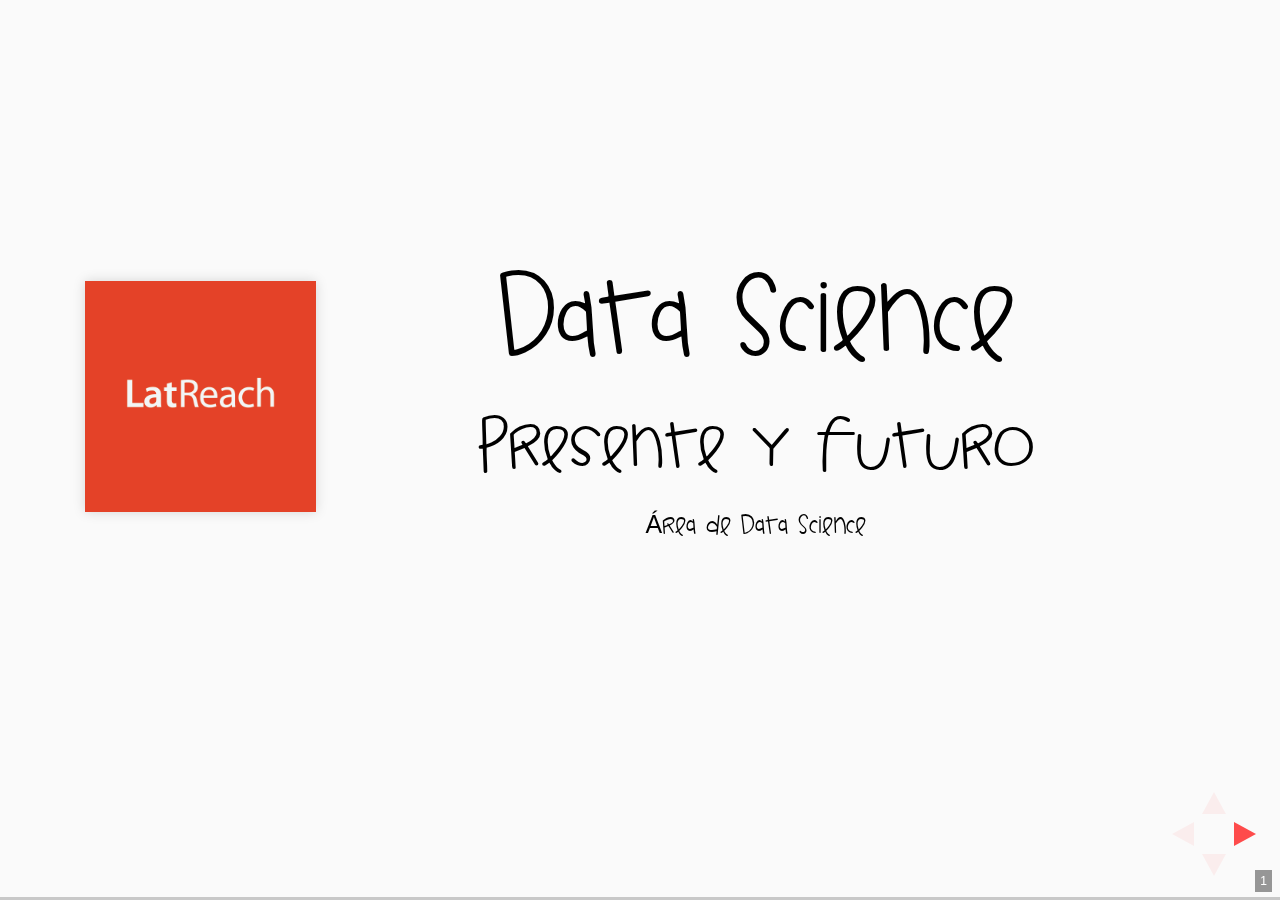
==== commit ef9e7e78: "Eliminando archivos inutiles y correcciones a SW" ====
--- a/index.html
+++ b/index.html
@@ -31,6 +31,9 @@
             <p>
                 <small>Área de Data Science</small>
             </p>
+            <aside class="notes">
+                Para entrar a las notas hay que presionar "s"
+            </aside>
         </section>
 
         <section>
@@ -119,6 +122,37 @@
                 </div>
             </section>
 
+            <section data-background-iframe="./paperjs/examples/Animated/Smoothing.html">
+                <div style="background-color: rgba(250, 250, 250, 0.7);">
+                    <h2>El alcance de los datos</h2>
+                    <span style="color: red;">Data Fetching</span>&nbsp;
+                    <span style="color: blue;">Data Warehouse</span>&nbsp;
+                    <span style="color: green;">Data Mining</span>&nbsp;
+                    <span style="color: brown;">Data Analysis</span>&nbsp;
+                    <span style="color: purple;">Data Visualization</span>&nbsp;
+                    <span style="color: orange;">Human-Data Interaction</span>
+                    <br>
+                    <br>
+                    <b>Data Immersion</b>
+                </div>
+            </section>
+        </section>
+
+        <section data-background-iframe="./iframes/star_wars_latreach.html">
+        <audio>
+            <source src="./iframes/star_wars_theme.mp4" type="audio/mpeg">
+        </audio>
+        </section>
+
+        <section>
+            <section>
+                <h2>Business Intelligence</h2>
+                <h4>CORE</h4>
+                <a href="http://seatmx.com/release/" target="_blank">
+                    <img src="./images/core.png" alt="CORE">
+                </a>
+            </section>
+
             <section>
                 <h2>Business Intelligence</h2>
                 <h4>Porsche Relations Intelligence System</h4>
@@ -128,38 +162,11 @@
             </section>
 
             <section>
-                <h2>Business Intelligence</h2>
-                <h4>CORE</h4>
-                <a href="http://seatmx.com/release/" target="_blank">
-                    <img src="./images/core.png" alt="CORE">
+                <h2>Stingdata</h2>
+                <a href="http://localhost:8000/" target="_blank">
+                    <img src="./images/stingdata.png" alt="CORE">
                 </a>
             </section>
-        </section>
-
-        <section class="fsa">
-            <h2>Data Science: Un área nueva</h2>
-            <div class="paper" id="paper"></div>
-        </section>
-
-        <section data-background-iframe="./paperjs/examples/Animated/Smoothing.html">
-            <div style="background-color: rgba(250, 250, 250, 0.7);">
-                <h2>El alcance de los datos</h2>
-                <span style="color: red;">Data Fetching</span>&nbsp;
-                <span style="color: blue;">Data Warehouse</span>&nbsp;
-                <span style="color: green;">Data Mining</span>&nbsp;
-                <span style="color: brown;">Data Analysis</span>&nbsp;
-                <span style="color: purple;">Data Visualization</span>&nbsp;
-                <span style="color: orange;">Human-Data Interaction</span>
-                <br>
-                <br>
-                <a href="./iframes/Landing_Page/index.html" target="_blank"><b>Data Immersion</b></a>
-            </div>
-        </section>
-
-        <section data-background-iframe="./iframes/star_wars_latreach.html">
-        <audio>
-            <source src="./iframes/star_wars_theme.mp4" type="audio/mpeg">
-        </audio>
         </section>
 
         <section onload="audioPlayer.stop();">
@@ -170,21 +177,6 @@
             <p class="fragment highlight-red">highlight-red</p>
             <p class="fragment highlight-blue">highlight-blue</p>
         </section>
-
-        <section>
-            <h2>Speaker View</h2>
-            <p>There's a
-            <a href="https://github.com/hakimel/reveal.js#speaker-notes">speaker view</a>.
-            It includes a timer, preview of the upcoming slide as well as your speaker notes.
-            </p>
-            <p>Press the <em>S</em> key to try it out.</p>
-            <aside class="notes">
-                Oh hey, these are some notes.
-                They'll be hidden in your presentation, but you can see
-                them if you open the speaker notes window (hit 's' on
-                your keyboard).
-            </aside>
-        </section>
     </div>
 </div>
 
@@ -197,6 +189,7 @@
     progress: true,
     history: true,
     center: true,
+    slideNumber: true,
     transition: 'slide', // none/fade/slide/convex/concave/zoom
     dependencies: [
         { src: './reveal/lib/js/classList.js', condition: function() { return !document.body.classList; } },
@@ -209,6 +202,8 @@
 });
 
 Reveal.addEventListener("slidechanged", function(event) {
+    $('iframe').eq(1).attr('src', $("iframe").eq(1).attr("src"));
+
     $(event.currentSlide).find("audio").each(function() {
         var $audio = $(this);
 
@@ -217,6 +212,7 @@
             $audio[0].play();
         }, 2000)
     });
+
 });
 </script>
 </body>
